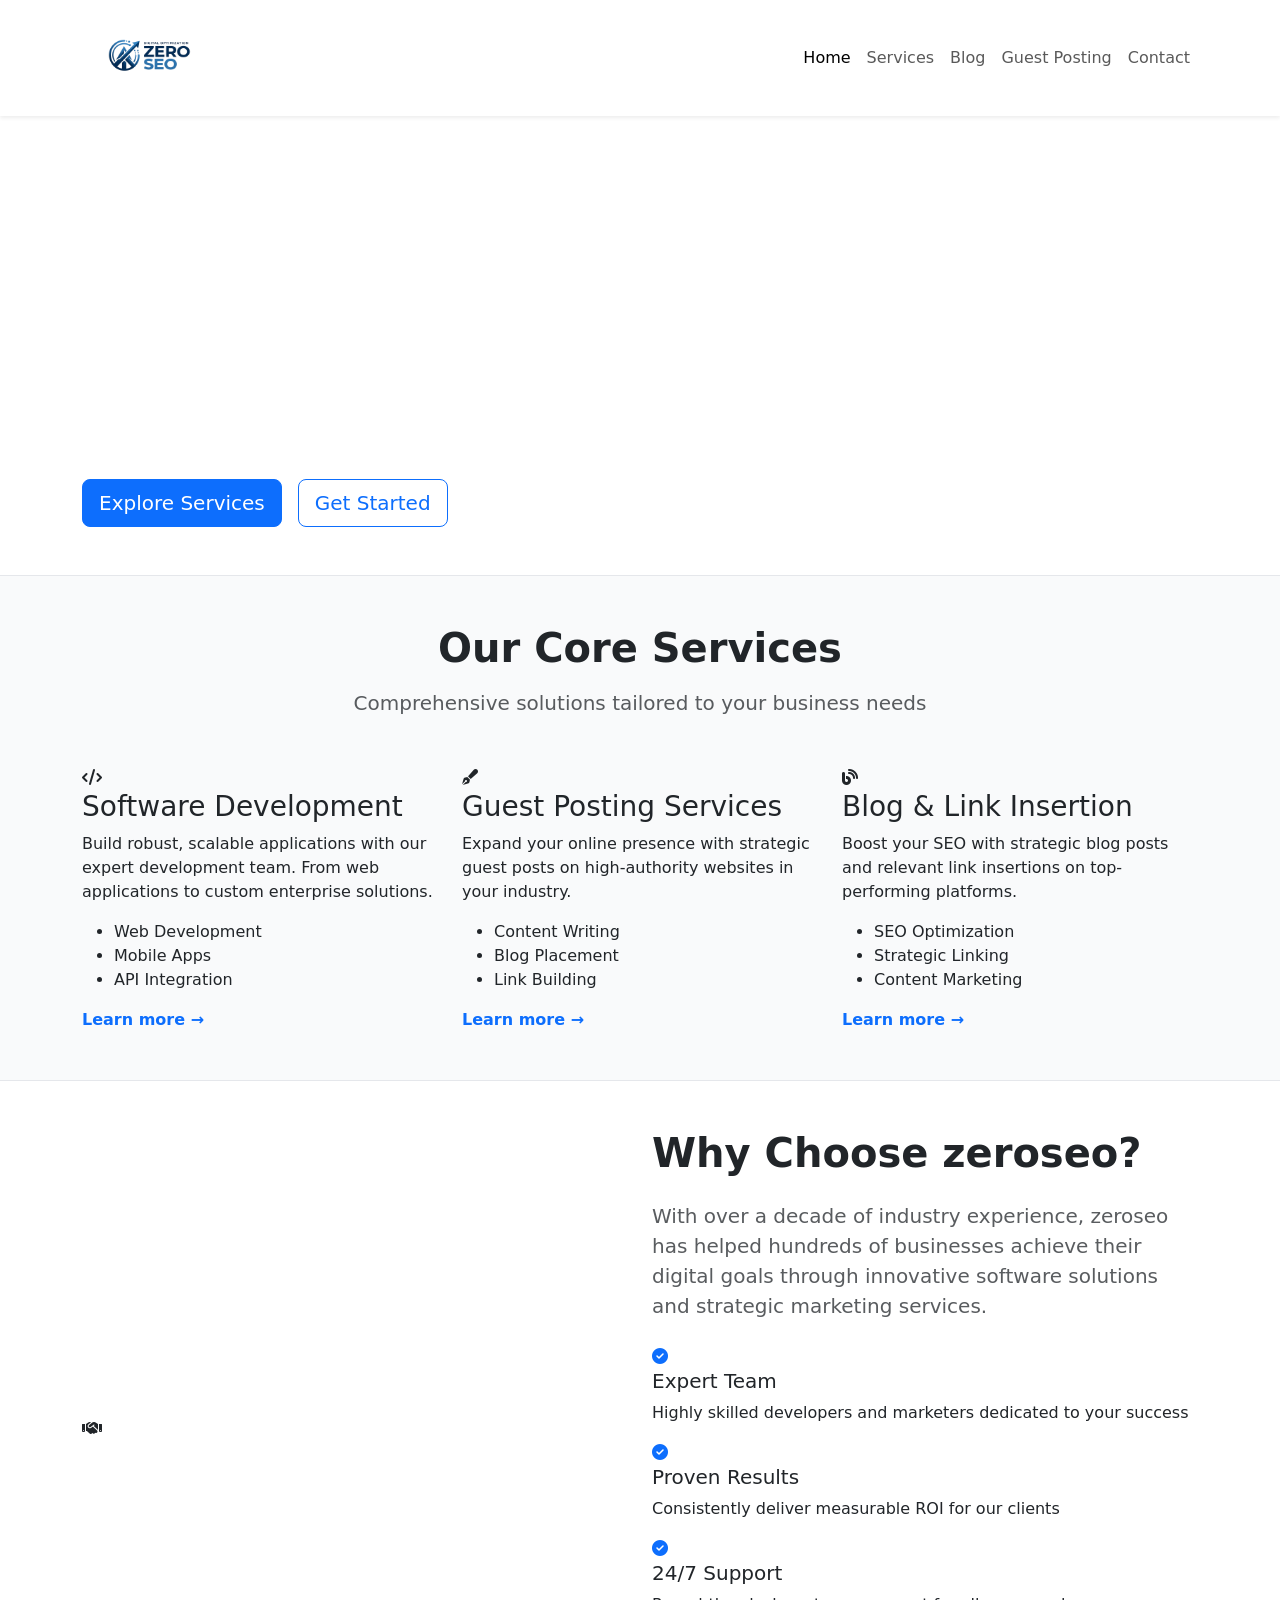
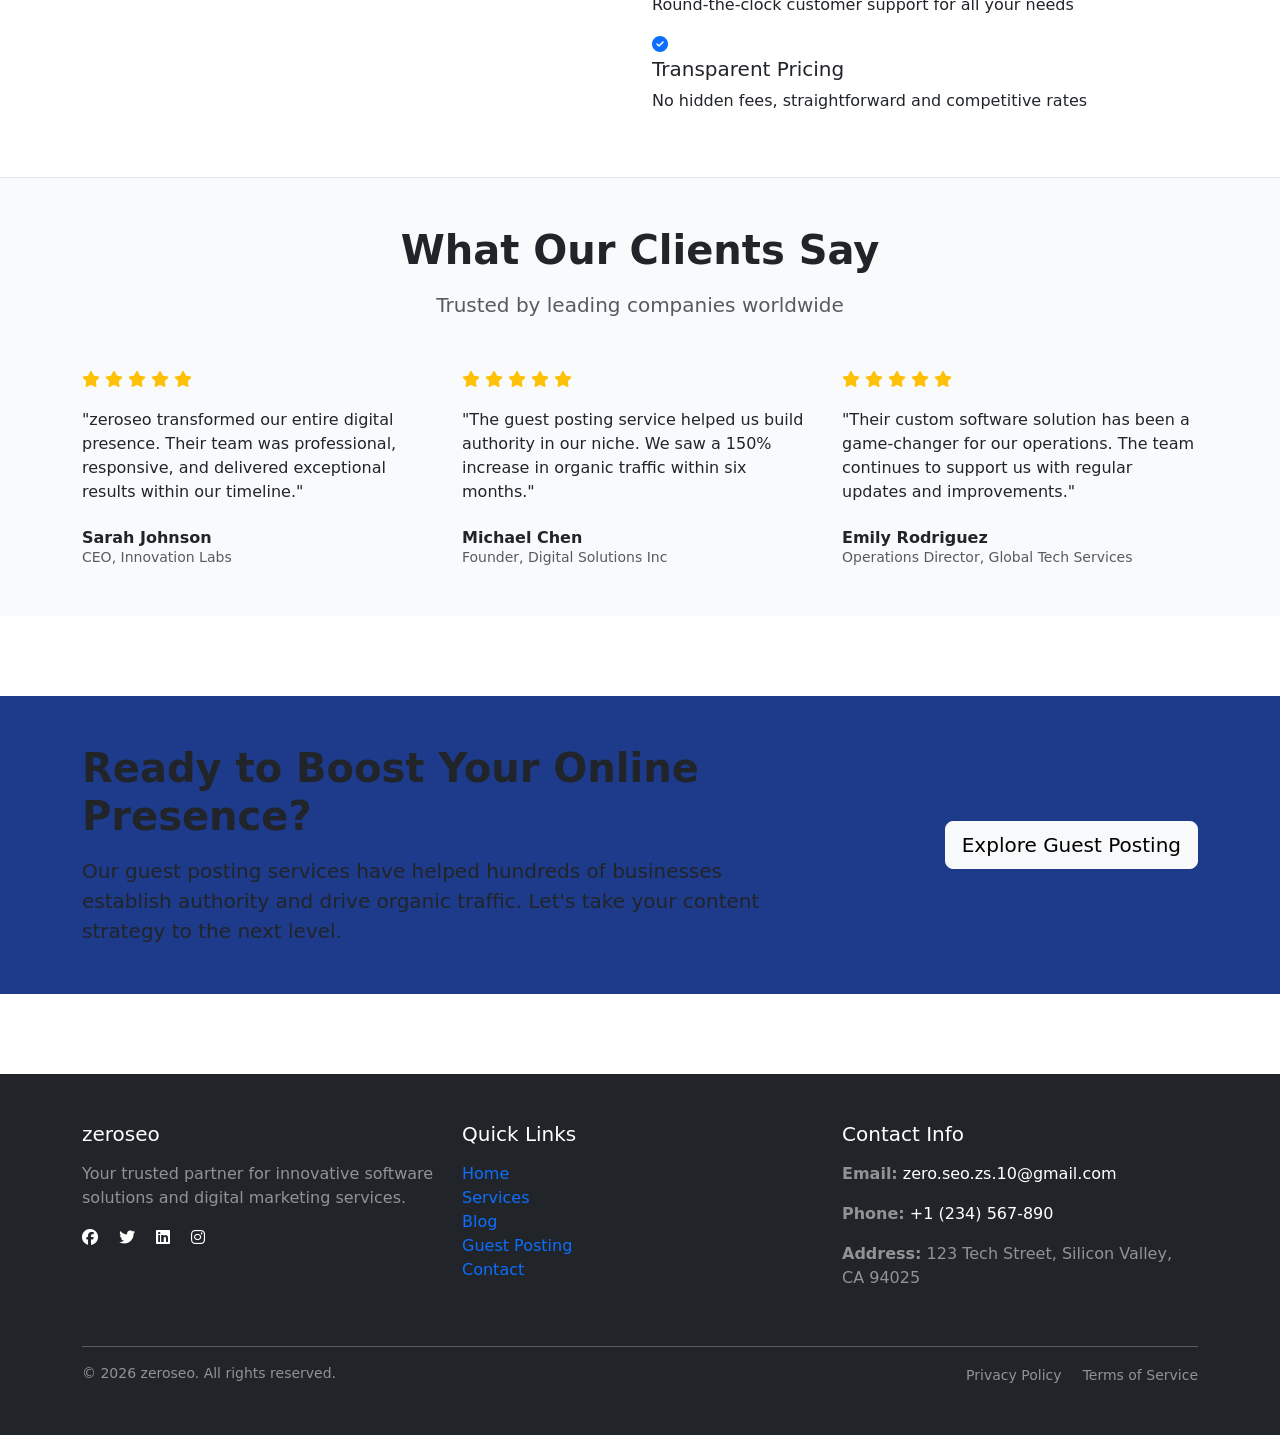
==== pages/home/index.html @ 2cd02cf5 "initial commit" ====
<!doctype html>
<html lang="en">
  <head>
    <meta charset="UTF-8" />
    <meta name="viewport" content="width=device-width, initial-scale=1.0" />
    <title>
      zeroseo - Premium Software Development & Digital Marketing Services
    </title>
    <meta
      name="description"
      content="Discover zeroseo's premium software development, guest posting, and blog marketing services. Elevate your digital presence today."
    />
    <meta
      name="keywords"
      content="software development, guest posting, blog marketing, digital services"
    />
    <meta
      property="og:title"
      content="zeroseo - Premium Software Development & Digital Marketing Services"
    />
    <meta
      property="og:description"
      content="Discover zeroseo's premium software development, guest posting, and blog marketing services."
    />
    <meta property="og:type" content="website" />
    <meta property="og:url" content="https://zeroseo.com" />
    <meta property="og:image" content="../assets/images/og-image.jpg" />
    <meta name="theme-color" content="#0d6efd" />
    <link rel="icon" type="image/x-icon" href="../assets/images/favicon.ico" />

    <!-- Bootstrap 5 CSS from CDN -->
    <link
      href="https://cdn.jsdelivr.net/npm/bootstrap@5.3.0/dist/css/bootstrap.min.css"
      rel="stylesheet"
    />
    <!-- Font Awesome for Icons -->
    <link
      rel="stylesheet"
      href="https://cdnjs.cloudflare.com/ajax/libs/font-awesome/6.4.0/css/all.min.css"
    />
    <!-- Custom CSS -->
    <link rel="stylesheet" href="../assets/css/styles.css" />
  </head>
  <body>
    <!-- Navigation Bar -->
    <nav
      class="navbar navbar-expand-lg navbar-light bg-white sticky-top shadow-sm"
    >
      <div class="container">
        <a class="navbar-brand" href="index.html">
          <img
            src="../../assets/images/logo.png"
            alt="zeroseo Logo"
            class="navbar-logo"
            style="height: 90px"
          />
        </a>
        <button
          class="navbar-toggler"
          type="button"
          data-bs-toggle="collapse"
          data-bs-target="#navbarNav"
        >
          <span class="navbar-toggler-icon"></span>
        </button>
        <div class="collapse navbar-collapse" id="navbarNav">
          <ul class="navbar-nav ms-auto">
            <li class="nav-item">
              <a class="nav-link active" href="index.html">Home</a>
            </li>
            <li class="nav-item">
              <a class="nav-link" href="../services/services.html">Services</a>
            </li>
            <li class="nav-item">
              <a class="nav-link" href="../blog/blog-list.html">Blog</a>
            </li>
            <li class="nav-item">
              <a class="nav-link" href="../guest-posting/guest-posting.html"
                >Guest Posting</a
              >
            </li>
            <li class="nav-item">
              <a class="nav-link" href="../contact/contact.html">Contact</a>
            </li>
          </ul>
        </div>
      </div>
    </nav>

    <!-- Hero Section -->
    <section class="hero-section">
      <div class="container py-5">
        <div class="row align-items-center">
          <div class="col-lg-6 mb-4 mb-lg-0">
            <h1 class="display-4 fw-bold mb-4 text-white">
              Transform Your Digital Presence
            </h1>
            <p class="lead mb-4" style="color: rgba(255, 255, 255, 0.95); font-size: 1.3rem; line-height: 1.6;">
              At zeroseo, we deliver cutting-edge software solutions and
              strategic digital marketing services to help your business thrive
              in the competitive digital landscape.
            </p>
            <div class="d-flex gap-3 flex-wrap">
              <a href="../services/services.html" class="btn btn-primary btn-lg"
                >Explore Services</a
              >
              <a
                href="../contact/contact.html"
                class="btn btn-outline-primary btn-lg"
                >Get Started</a
              >
            </div>
          </div>
        </div>
      </div>
    </section>

    <!-- Services Overview Cards -->
    <section
      class="services-overview py-5"
      style="
        background-color: #f9fafb;
        border-top: 1px solid #e5e7eb;
        border-bottom: 1px solid #e5e7eb;
      "
    >
      <div class="container">
        <div class="text-center mb-5">
          <h2 class="display-6 fw-bold mb-3">Our Core Services</h2>
          <p class="lead text-muted">
            Comprehensive solutions tailored to your business needs
          </p>
        </div>

        <div class="row g-4">
          <!-- Service Card 1: Software Development -->
          <div class="col-md-6 col-lg-4">
            <div class="service-card h-100">
              <div class="icon-box">
                <i class="fas fa-code"></i>
              </div>
              <h3>Software Development</h3>
              <p>
                Build robust, scalable applications with our expert development
                team. From web applications to custom enterprise solutions.
              </p>
              <ul class="service-list">
                <li>Web Development</li>
                <li>Mobile Apps</li>
                <li>API Integration</li>
              </ul>
              <a
                href="../services/services.html"
                class="text-primary text-decoration-none fw-semibold"
                >Learn more →</a
              >
            </div>
          </div>

          <!-- Service Card 2: Guest Posting -->
          <div class="col-md-6 col-lg-4">
            <div class="service-card h-100">
              <div class="icon-box">
                <i class="fas fa-pen-fancy"></i>
              </div>
              <h3>Guest Posting Services</h3>
              <p>
                Expand your online presence with strategic guest posts on
                high-authority websites in your industry.
              </p>
              <ul class="service-list">
                <li>Content Writing</li>
                <li>Blog Placement</li>
                <li>Link Building</li>
              </ul>
              <a
                href="../guest-posting/guest-posting.html"
                class="text-primary text-decoration-none fw-semibold"
                >Learn more →</a
              >
            </div>
          </div>

          <!-- Service Card 3: Blog & Link Insertion -->
          <div class="col-md-6 col-lg-4">
            <div class="service-card h-100">
              <div class="icon-box">
                <i class="fas fa-blog"></i>
              </div>
              <h3>Blog & Link Insertion</h3>
              <p>
                Boost your SEO with strategic blog posts and relevant link
                insertions on top-performing platforms.
              </p>
              <ul class="service-list">
                <li>SEO Optimization</li>
                <li>Strategic Linking</li>
                <li>Content Marketing</li>
              </ul>
              <a
                href="../services/services.html"
                class="text-primary text-decoration-none fw-semibold"
                >Learn more →</a
              >
            </div>
          </div>
        </div>
      </div>
    </section>

    <!-- About Section -->
    <section class="about-section py-5">
      <div class="container">
        <div class="row align-items-center g-4">
          <div class="col-lg-6">
            <div class="about-image">
              <i class="fas fa-handshake"></i>
            </div>
          </div>
          <div class="col-lg-6">
            <h2 class="display-6 fw-bold mb-4">Why Choose zeroseo?</h2>
            <p class="lead text-muted mb-4">
              With over a decade of industry experience, zeroseo has helped
              hundreds of businesses achieve their digital goals through
              innovative software solutions and strategic marketing services.
            </p>
            <div class="features-list">
              <div class="feature-item">
                <i class="fas fa-check-circle text-primary"></i>
                <div>
                  <h5>Expert Team</h5>
                  <p>
                    Highly skilled developers and marketers dedicated to your
                    success
                  </p>
                </div>
              </div>
              <div class="feature-item">
                <i class="fas fa-check-circle text-primary"></i>
                <div>
                  <h5>Proven Results</h5>
                  <p>Consistently deliver measurable ROI for our clients</p>
                </div>
              </div>
              <div class="feature-item">
                <i class="fas fa-check-circle text-primary"></i>
                <div>
                  <h5>24/7 Support</h5>
                  <p>Round-the-clock customer support for all your needs</p>
                </div>
              </div>
              <div class="feature-item">
                <i class="fas fa-check-circle text-primary"></i>
                <div>
                  <h5>Transparent Pricing</h5>
                  <p>No hidden fees, straightforward and competitive rates</p>
                </div>
              </div>
            </div>
          </div>
        </div>
      </div>
    </section>

    <!-- Testimonials Section -->
    <section
      class="testimonials-section py-5"
      style="background-color: #f9fafb; border-top: 1px solid #e5e7eb"
    >
      <div class="container">
        <div class="text-center mb-5">
          <h2 class="display-6 fw-bold mb-3">What Our Clients Say</h2>
          <p class="lead text-muted">Trusted by leading companies worldwide</p>
        </div>

        <div class="row g-4">
          <!-- Testimonial 1 -->
          <div class="col-md-6 col-lg-4">
            <div class="testimonial-card h-100">
              <div class="stars mb-3">
                <i class="fas fa-star text-warning"></i>
                <i class="fas fa-star text-warning"></i>
                <i class="fas fa-star text-warning"></i>
                <i class="fas fa-star text-warning"></i>
                <i class="fas fa-star text-warning"></i>
              </div>
              <p class="mb-4">
                "zeroseo transformed our entire digital presence. Their team was
                professional, responsive, and delivered exceptional results
                within our timeline."
              </p>
              <div class="testimonial-author">
                <h6 class="mb-0 fw-bold">Sarah Johnson</h6>
                <p class="text-muted small mb-0">CEO, Innovation Labs</p>
              </div>
            </div>
          </div>

          <!-- Testimonial 2 -->
          <div class="col-md-6 col-lg-4">
            <div class="testimonial-card h-100">
              <div class="stars mb-3">
                <i class="fas fa-star text-warning"></i>
                <i class="fas fa-star text-warning"></i>
                <i class="fas fa-star text-warning"></i>
                <i class="fas fa-star text-warning"></i>
                <i class="fas fa-star text-warning"></i>
              </div>
              <p class="mb-4">
                "The guest posting service helped us build authority in our
                niche. We saw a 150% increase in organic traffic within six
                months."
              </p>
              <div class="testimonial-author">
                <h6 class="mb-0 fw-bold">Michael Chen</h6>
                <p class="text-muted small mb-0">
                  Founder, Digital Solutions Inc
                </p>
              </div>
            </div>
          </div>

          <!-- Testimonial 3 -->
          <div class="col-md-6 col-lg-4">
            <div class="testimonial-card h-100">
              <div class="stars mb-3">
                <i class="fas fa-star text-warning"></i>
                <i class="fas fa-star text-warning"></i>
                <i class="fas fa-star text-warning"></i>
                <i class="fas fa-star text-warning"></i>
                <i class="fas fa-star text-warning"></i>
              </div>
              <p class="mb-4">
                "Their custom software solution has been a game-changer for our
                operations. The team continues to support us with regular
                updates and improvements."
              </p>
              <div class="testimonial-author">
                <h6 class="mb-0 fw-bold">Emily Rodriguez</h6>
                <p class="text-muted small mb-0">
                  Operations Director, Global Tech Services
                </p>
              </div>
            </div>
          </div>
        </div>
      </div>
    </section>

    <!-- CTA Section: Guest Posting Promotion -->
    <section
      class="cta-section py-5"
      style="background-color: #1e3a8a; margin: 5rem 0"
    >
      <div class="container">
        <div class="row align-items-center">
          <div class="col-lg-8">
            <h2 class="display-6 fw-bold mb-3">
              Ready to Boost Your Online Presence?
            </h2>
            <p class="lead mb-0">
              Our guest posting services have helped hundreds of businesses
              establish authority and drive organic traffic. Let's take your
              content strategy to the next level.
            </p>
          </div>
          <div class="col-lg-4 text-lg-end mt-4 mt-lg-0">
            <a
              href="../guest-posting/guest-posting.html"
              class="btn btn-light btn-lg"
              >Explore Guest Posting</a
            >
          </div>
        </div>
      </div>
    </section>

    <!-- Footer -->
    <footer class="bg-dark text-white py-5 mt-5">
      <div class="container">
        <div class="row">
          <div class="col-md-4 mb-4">
            <h5 class="mb-3">zeroseo</h5>
            <p class="text-white-50">
              Your trusted partner for innovative software solutions and digital
              marketing services.
            </p>
            <div class="social-links mt-3">
              <a href="#" class="text-white me-3" aria-label="Facebook"
                ><i class="fab fa-facebook"></i
              ></a>
              <a href="#" class="text-white me-3" aria-label="Twitter"
                ><i class="fab fa-twitter"></i
              ></a>
              <a href="#" class="text-white me-3" aria-label="LinkedIn"
                ><i class="fab fa-linkedin"></i
              ></a>
              <a href="#" class="text-white" aria-label="Instagram"
                ><i class="fab fa-instagram"></i
              ></a>
            </div>
          </div>
          <div class="col-md-4 mb-4">
            <h5 class="mb-3">Quick Links</h5>
            <ul class="list-unstyled">
              <li>
                <a href="index.html" class="text-decoration-none">Home</a>
              </li>
              <li>
                <a href="../services/services.html" class="text-decoration-none"
                  >Services</a
                >
              </li>
              <li>
                <a href="../blog/blog-list.html" class="text-decoration-none"
                  >Blog</a
                >
              </li>
              <li>
                <a
                  href="../guest-posting/guest-posting.html"
                  class="text-decoration-none"
                  >Guest Posting</a
                >
              </li>
              <li>
                <a href="../contact/contact.html" class="text-decoration-none"
                  >Contact</a
                >
              </li>
            </ul>
          </div>
          <div class="col-md-4 mb-4">
            <h5 class="mb-3">Contact Info</h5>
            <p class="text-white-50">
              <strong>Email:</strong>
              <a
                href="mailto:zero.seo.zs.10@gmail.com"
                class="text-white text-decoration-none"
                >zero.seo.zs.10@gmail.com</a
              >
            </p>
            <p class="text-white-50">
              <strong>Phone:</strong>
              <a href="tel:+1234567890" class="text-white text-decoration-none"
                >+1 (234) 567-890</a
              >
            </p>
            <p class="text-white-50">
              <strong>Address:</strong> 123 Tech Street, Silicon Valley, CA
              94025
            </p>
          </div>
        </div>
        <hr class="bg-secondary" />
        <div class="row">
          <div class="col-md-6">
            <p class="text-white-50 small mb-0">
              &copy; 2026 zeroseo. All rights reserved.
            </p>
          </div>
          <div class="col-md-6 text-md-end">
            <a href="#" class="text-white-50 small text-decoration-none me-3"
              >Privacy Policy</a
            >
            <a href="#" class="text-white-50 small text-decoration-none"
              >Terms of Service</a
            >
          </div>
        </div>
      </div>
    </footer>

    <!-- Bootstrap 5 JS from CDN -->
    <script src="https://cdn.jsdelivr.net/npm/bootstrap@5.3.0/dist/js/bootstrap.bundle.min.js"></script>
    <!-- Custom JS -->
    <script src="../assets/js/script.js"></script>
  </body>
</html>
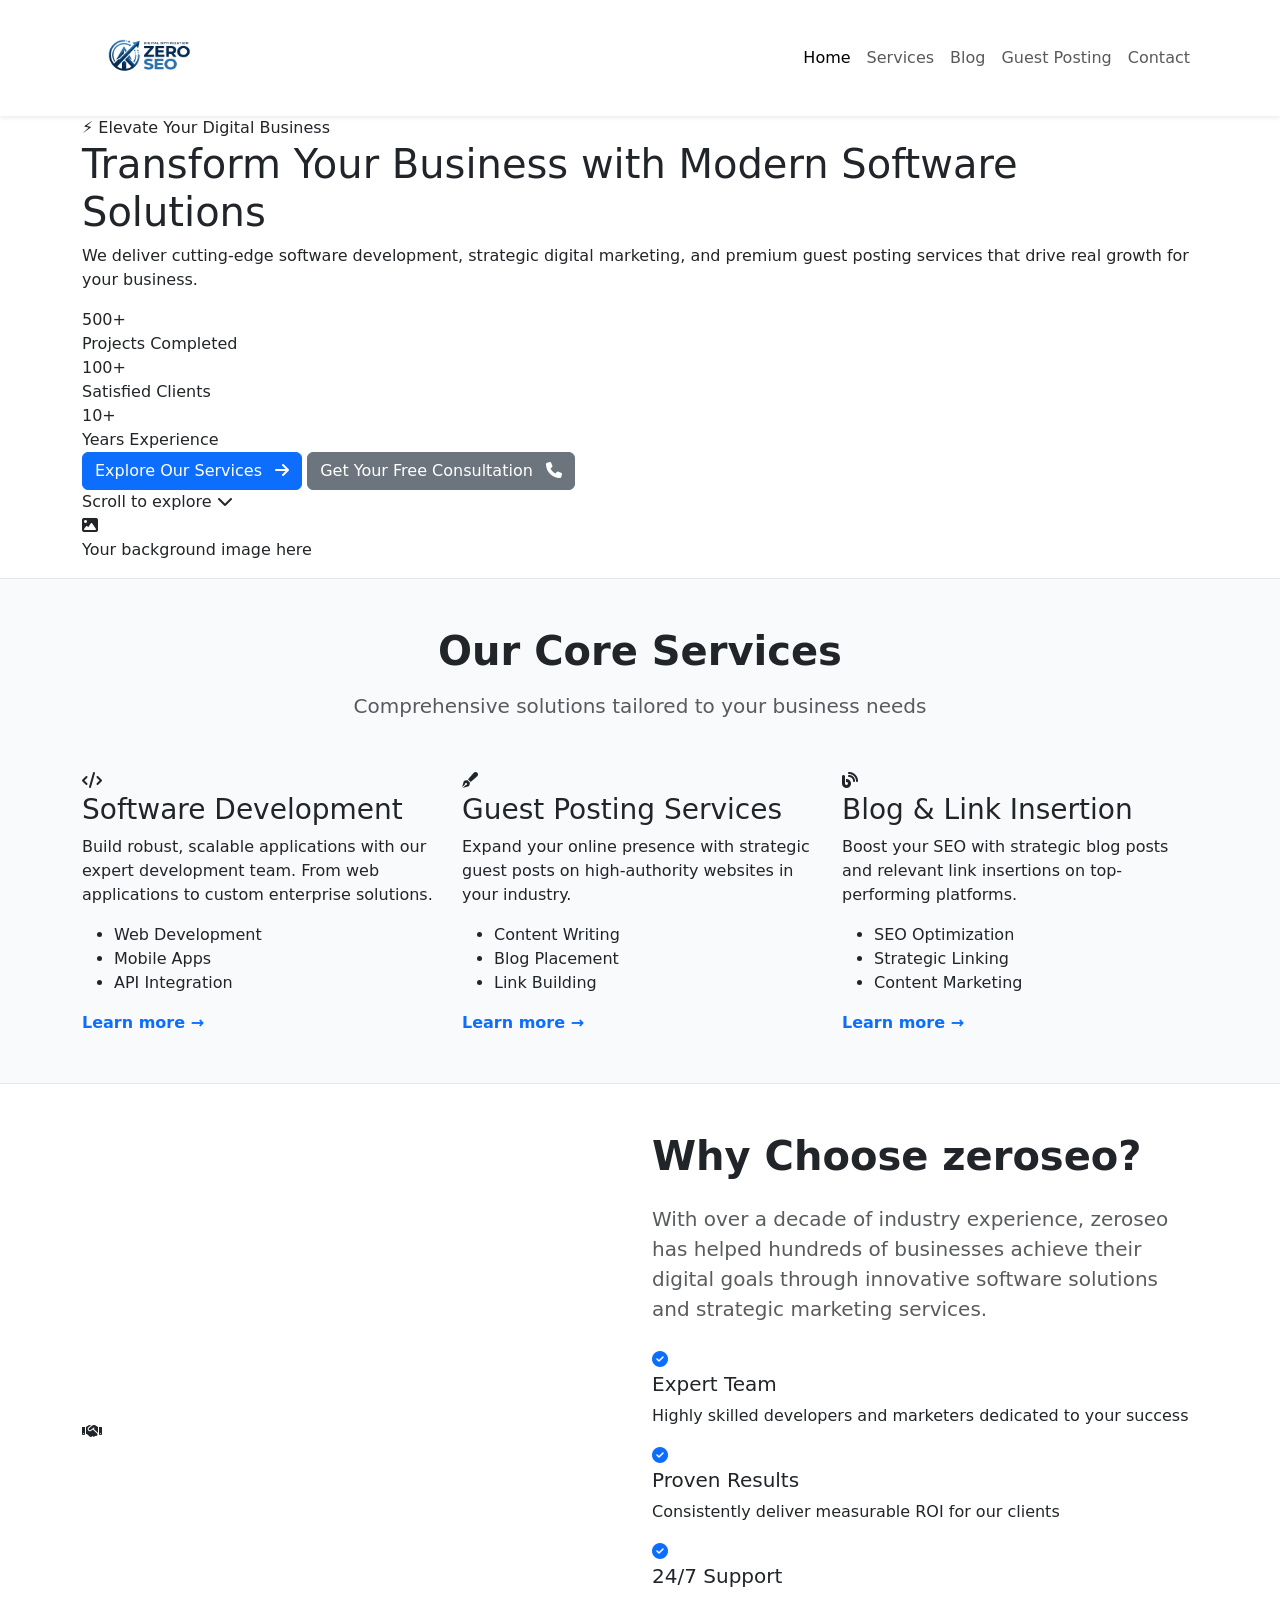
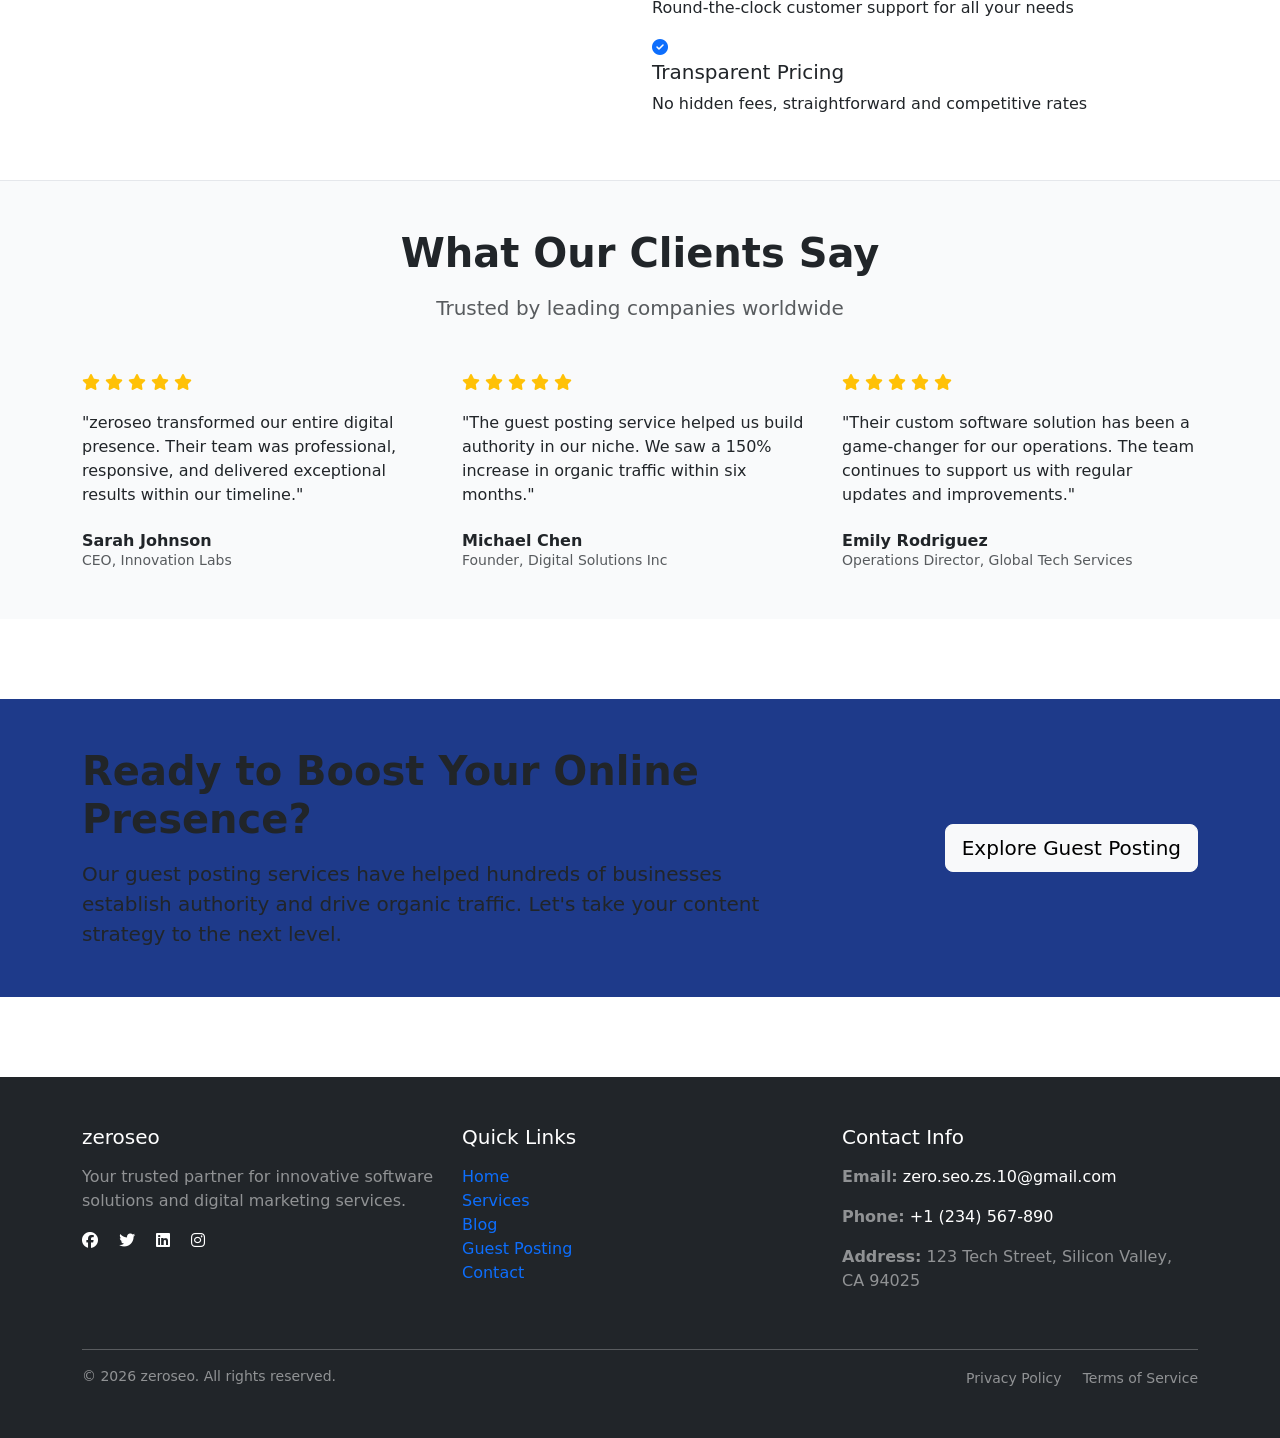
==== commit c803f938: "Redesign hero section with modern layout, animations, and responsive design" ====
--- a/pages/home/index.html
+++ b/pages/home/index.html
@@ -89,27 +89,66 @@
 
     <!-- Hero Section -->
     <section class="hero-section">
-      <div class="container py-5">
-        <div class="row align-items-center">
-          <div class="col-lg-6 mb-4 mb-lg-0">
-            <h1 class="display-4 fw-bold mb-4 text-white">
-              Transform Your Digital Presence
-            </h1>
-            <p class="lead mb-4" style="color: rgba(255, 255, 255, 0.95); font-size: 1.3rem; line-height: 1.6;">
-              At zeroseo, we deliver cutting-edge software solutions and
-              strategic digital marketing services to help your business thrive
-              in the competitive digital landscape.
-            </p>
-            <div class="d-flex gap-3 flex-wrap">
-              <a href="../services/services.html" class="btn btn-primary btn-lg"
-                >Explore Services</a
-              >
-              <a
-                href="../contact/contact.html"
-                class="btn btn-outline-primary btn-lg"
-                >Get Started</a
-              >
-            </div>
+      <div class="hero-bg-overlay"></div>
+      
+      <div class="container">
+        <div class="hero-content">
+          <!-- Badge -->
+          <div class="hero-badge">
+            <span class="badge-icon">⚡</span>
+            <span class="badge-text">Elevate Your Digital Business</span>
+          </div>
+
+          <!-- Main Heading -->
+          <h1 class="hero-title">
+            Transform Your Business with <span class="text-gradient">Modern Software Solutions</span>
+          </h1>
+
+          <!-- Subheading -->
+          <p class="hero-subtitle">
+            We deliver cutting-edge software development, strategic digital marketing, and premium guest posting services that drive real growth for your business.
+          </p>
+
+          <!-- Stats Section -->
+          <div class="hero-stats">
+            <div class="stat-item">
+              <div class="stat-number">500+</div>
+              <div class="stat-label">Projects Completed</div>
+            </div>
+            <div class="stat-item">
+              <div class="stat-number">100+</div>
+              <div class="stat-label">Satisfied Clients</div>
+            </div>
+            <div class="stat-item">
+              <div class="stat-number">10+</div>
+              <div class="stat-label">Years Experience</div>
+            </div>
+          </div>
+
+          <!-- CTA Buttons -->
+          <div class="hero-cta">
+            <a href="../services/services.html" class="btn btn-primary btn-hero">
+              <span>Explore Our Services</span>
+              <i class="fas fa-arrow-right ms-2"></i>
+            </a>
+            <a href="../contact/contact.html" class="btn btn-secondary btn-hero">
+              <span>Get Your Free Consultation</span>
+              <i class="fas fa-phone ms-2"></i>
+            </a>
+          </div>
+
+          <!-- Scroll Indicator -->
+          <div class="hero-scroll">
+            <span>Scroll to explore</span>
+            <i class="fas fa-chevron-down"></i>
+          </div>
+        </div>
+
+        <!-- Hero Image Placeholder -->
+        <div class="hero-image-container">
+          <div class="hero-image-placeholder">
+            <i class="fas fa-image"></i>
+            <p>Your background image here</p>
           </div>
         </div>
       </div>
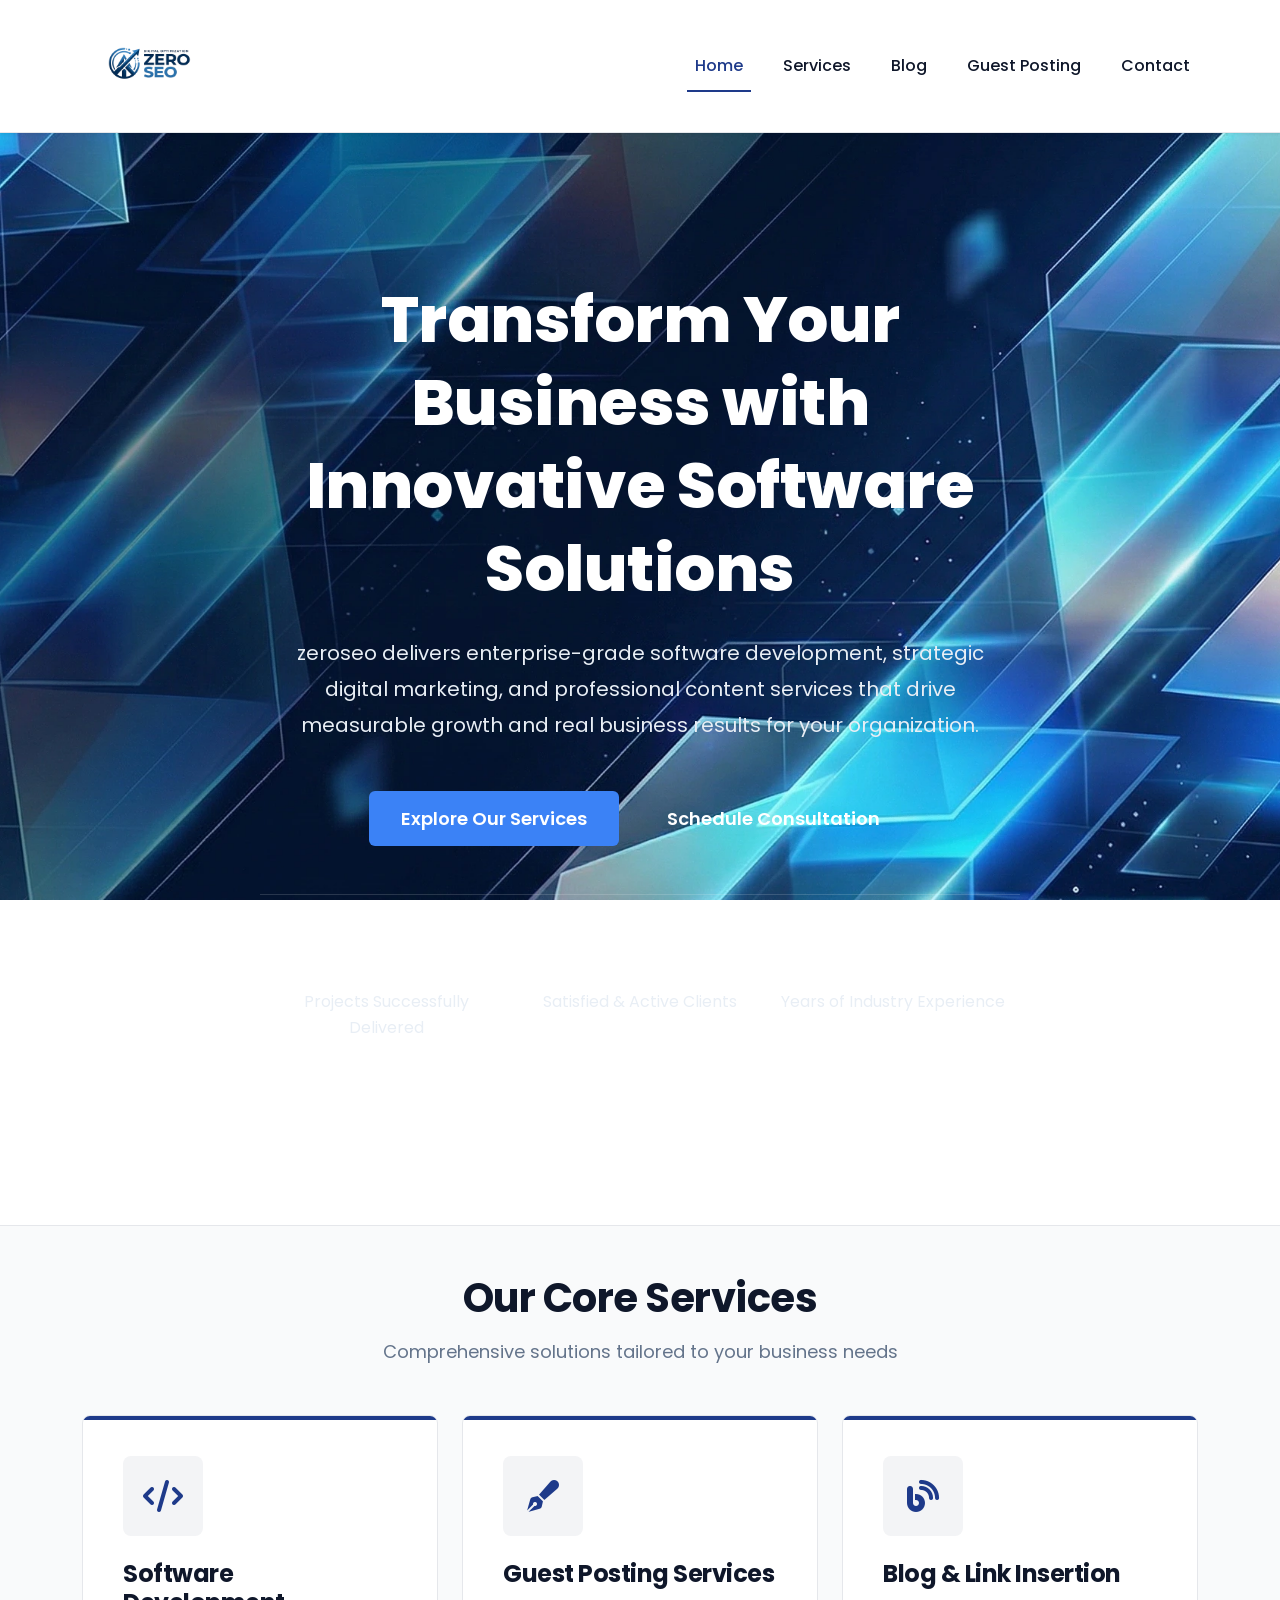
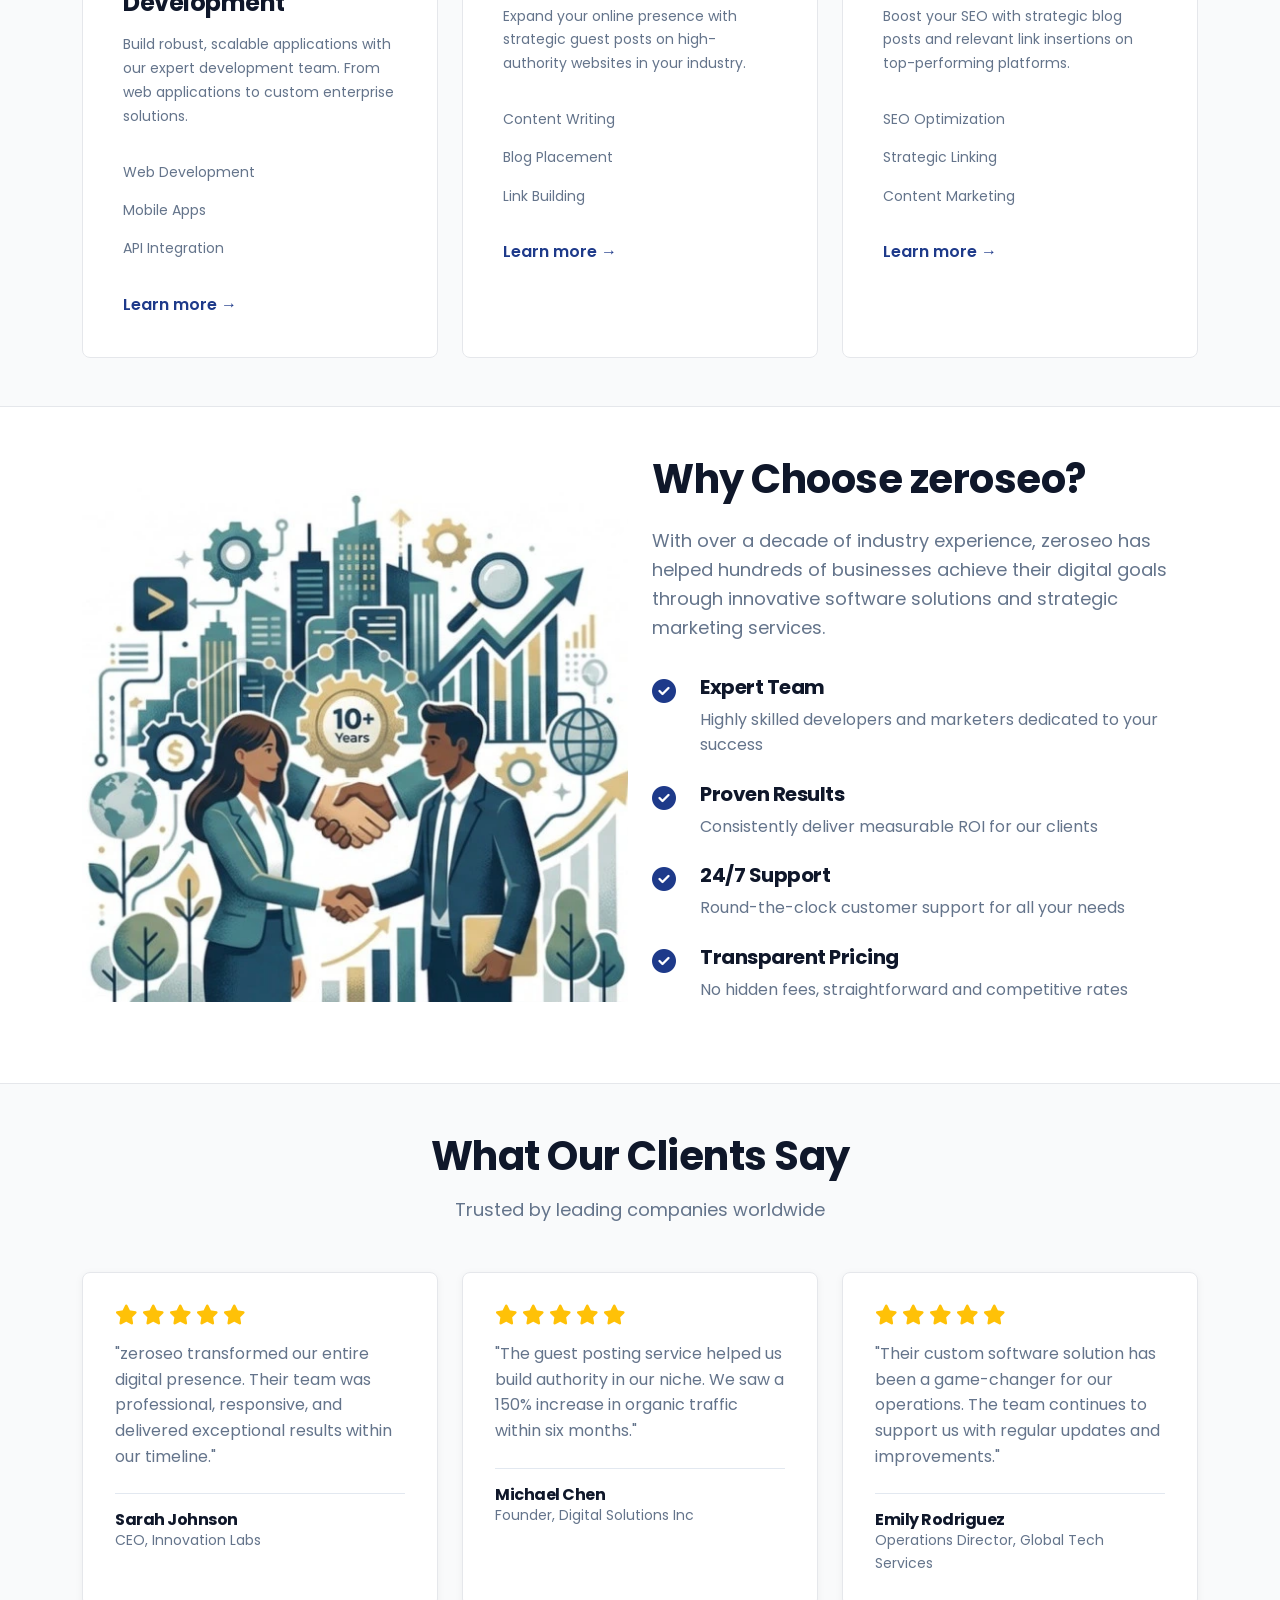
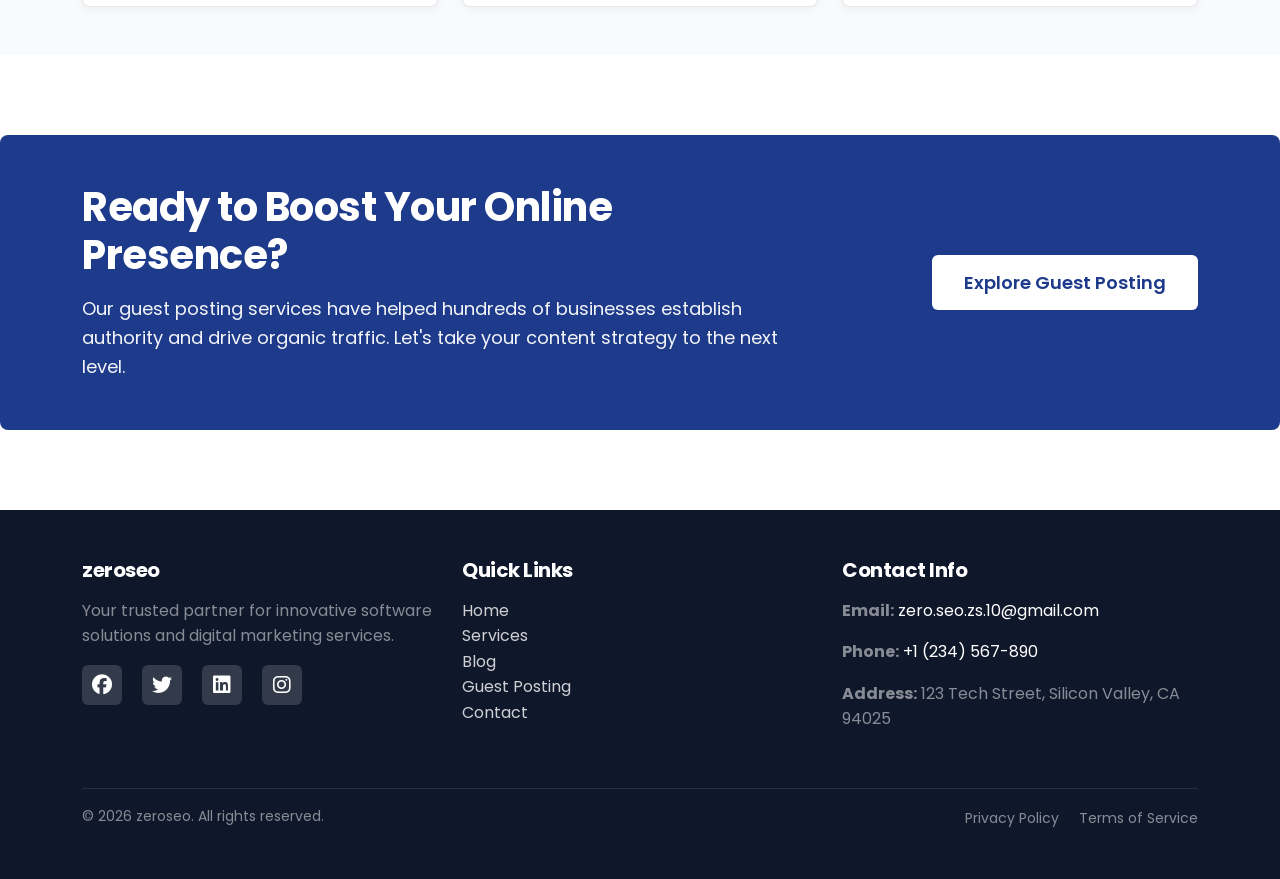
==== commit 7b5d84ac: "Apply full site updates: UI fixes, blog image structure, form/email improvements, and asset updates" ====
--- a/pages/home/index.html
+++ b/pages/home/index.html
@@ -24,9 +24,17 @@
     />
     <meta property="og:type" content="website" />
     <meta property="og:url" content="https://zeroseo.com" />
-    <meta property="og:image" content="../assets/images/og-image.jpg" />
+    <meta property="og:image" content="../../assets/images/og-image.webp" />
     <meta name="theme-color" content="#0d6efd" />
-    <link rel="icon" type="image/x-icon" href="../assets/images/favicon.ico" />
+    <link rel="icon" type="image/webp" href="../../assets/images/logo.webp" />
+
+    <!-- Google Fonts - Poppins Sans Serif -->
+    <link rel="preconnect" href="https://fonts.googleapis.com" />
+    <link rel="preconnect" href="https://fonts.gstatic.com" crossorigin />
+    <link
+      href="https://fonts.googleapis.com/css2?family=Poppins:wght@300;400;500;600;700;800;900&display=swap"
+      rel="stylesheet"
+    />
 
     <!-- Bootstrap 5 CSS from CDN -->
     <link
@@ -39,7 +47,7 @@
       href="https://cdnjs.cloudflare.com/ajax/libs/font-awesome/6.4.0/css/all.min.css"
     />
     <!-- Custom CSS -->
-    <link rel="stylesheet" href="../assets/css/styles.css" />
+    <link rel="stylesheet" href="../../assets/css/styles.css" />
   </head>
   <body>
     <!-- Navigation Bar -->
@@ -49,7 +57,7 @@
       <div class="container">
         <a class="navbar-brand" href="index.html">
           <img
-            src="../../assets/images/logo.png"
+            src="../../assets/images/logo.webp"
             alt="zeroseo Logo"
             class="navbar-logo"
             style="height: 90px"
@@ -88,67 +96,59 @@
     </nav>
 
     <!-- Hero Section -->
-    <section class="hero-section">
-      <div class="hero-bg-overlay"></div>
-      
-      <div class="container">
-        <div class="hero-content">
-          <!-- Badge -->
-          <div class="hero-badge">
-            <span class="badge-icon">⚡</span>
-            <span class="badge-text">Elevate Your Digital Business</span>
-          </div>
-
-          <!-- Main Heading -->
-          <h1 class="hero-title">
-            Transform Your Business with <span class="text-gradient">Modern Software Solutions</span>
-          </h1>
-
-          <!-- Subheading -->
-          <p class="hero-subtitle">
-            We deliver cutting-edge software development, strategic digital marketing, and premium guest posting services that drive real growth for your business.
-          </p>
-
-          <!-- Stats Section -->
-          <div class="hero-stats">
-            <div class="stat-item">
-              <div class="stat-number">500+</div>
-              <div class="stat-label">Projects Completed</div>
-            </div>
-            <div class="stat-item">
-              <div class="stat-number">100+</div>
-              <div class="stat-label">Satisfied Clients</div>
-            </div>
-            <div class="stat-item">
-              <div class="stat-number">10+</div>
-              <div class="stat-label">Years Experience</div>
-            </div>
-          </div>
-
-          <!-- CTA Buttons -->
-          <div class="hero-cta">
-            <a href="../services/services.html" class="btn btn-primary btn-hero">
-              <span>Explore Our Services</span>
-              <i class="fas fa-arrow-right ms-2"></i>
-            </a>
-            <a href="../contact/contact.html" class="btn btn-secondary btn-hero">
-              <span>Get Your Free Consultation</span>
-              <i class="fas fa-phone ms-2"></i>
-            </a>
-          </div>
-
-          <!-- Scroll Indicator -->
-          <div class="hero-scroll">
-            <span>Scroll to explore</span>
-            <i class="fas fa-chevron-down"></i>
-          </div>
-        </div>
-
-        <!-- Hero Image Placeholder -->
-        <div class="hero-image-container">
-          <div class="hero-image-placeholder">
-            <i class="fas fa-image"></i>
-            <p>Your background image here</p>
+    <section
+      class="hero-section py-5"
+      style="
+        background-image: url(&quot;../../assets/images/hero-bg.webp&quot;);
+      "
+    >
+      <div class="container">
+        <div class="row align-items-center min-vh-100">
+          <div class="col-lg-8 mx-auto text-center">
+            <h1 class="display-3 fw-bold mb-4" style="color: #ffffff">
+              Transform Your Business with Innovative Software Solutions
+            </h1>
+            <p class="lead fs-5 mb-5" style="color: #e8eef5; line-height: 1.8">
+              zeroseo delivers enterprise-grade software development, strategic
+              digital marketing, and professional content services that drive
+              measurable growth and real business results for your organization.
+            </p>
+            <div class="d-flex gap-3 justify-content-center flex-wrap">
+              <a
+                href="../services/services.html"
+                class="btn btn-primary btn-lg"
+                style="background-color: #3b82f6; border-color: #3b82f6"
+              >
+                Explore Our Services
+              </a>
+              <a
+                href="../contact/contact.html"
+                class="btn btn-outline-primary btn-lg"
+                style="
+                  color: #ffffff;
+                  border-color: #ffffff;
+                  background-color: transparent;
+                "
+              >
+                Schedule Consultation
+              </a>
+            </div>
+
+            <!-- Trust Metrics -->
+            <div class="row mt-5 pt-4 border-top">
+              <div class="col-md-4 py-4">
+                <h3 class="h2 fw-bold" style="color: #ffffff">500+</h3>
+                <p style="color: #d1d9e6">Projects Successfully Delivered</p>
+              </div>
+              <div class="col-md-4 py-4">
+                <h3 class="h2 fw-bold" style="color: #ffffff">100+</h3>
+                <p style="color: #d1d9e6">Satisfied & Active Clients</p>
+              </div>
+              <div class="col-md-4 py-4">
+                <h3 class="h2 fw-bold" style="color: #ffffff">10+</h3>
+                <p style="color: #d1d9e6">Years of Industry Experience</p>
+              </div>
+            </div>
           </div>
         </div>
       </div>
@@ -253,7 +253,11 @@
         <div class="row align-items-center g-4">
           <div class="col-lg-6">
             <div class="about-image">
-              <i class="fas fa-handshake"></i>
+              <img
+                src="../../assets/images/why-choose-zeroseo.webp"
+                alt="Why Choose zeroseo - Professional Team"
+                class="img-fluid"
+              />
             </div>
           </div>
           <div class="col-lg-6">
@@ -513,6 +517,6 @@
     <!-- Bootstrap 5 JS from CDN -->
     <script src="https://cdn.jsdelivr.net/npm/bootstrap@5.3.0/dist/js/bootstrap.bundle.min.js"></script>
     <!-- Custom JS -->
-    <script src="../assets/js/script.js"></script>
+    <script src="../../assets/js/script.js"></script>
   </body>
 </html>
--- a/assets/css/styles.css
+++ b/assets/css/styles.css
@@ -0,0 +1,1534 @@
+/* ================================================
+   zeroseo WEBSITE - CUSTOM STYLES
+   Professional Software Services Website
+   ================================================ */
+
+/* ================================================
+   COLOR PALETTE & VARIABLES
+   ================================================ */
+:root {
+    /* Primary Colors - Professional Palette */
+    --primary-color: #1e3a8a;
+    --primary-dark: #1e40af;
+    --primary-light: #3b82f6;
+    
+    /* Secondary Colors */
+    --secondary-color: #64748b;
+    --success-color: #10b981;
+    --warning-color: #f59e0b;
+    --danger-color: #ef4444;
+    
+    /* Neutral Colors - Professional Grays */
+    --dark-color: #0f172a;
+    --light-color: #f8fafc;
+    --white-color: #ffffff;
+    --gray-color: #e2e8f0;
+    --gray-900: #111827;
+    --gray-800: #1f2937;
+    --gray-700: #374151;
+    --gray-600: #4b5563;
+    --gray-500: #6b7280;
+    --gray-400: #9ca3af;
+    --gray-300: #d1d5db;
+    --gray-200: #e5e7eb;
+    --gray-100: #f3f4f6;
+    --gray-50: #f9fafb;
+    
+    /* Typography */
+    --font-family: 'Poppins', -apple-system, BlinkMacSystemFont, 'Segoe UI', 'Roboto', 'Helvetica Neue', 'Arial', sans-serif;
+    --font-size-base: 1rem;
+    --font-size-lg: 1.125rem;
+    --font-size-sm: 0.875rem;
+    
+    /* Shadows - Professional */
+    --shadow-sm: 0 1px 3px rgba(0, 0, 0, 0.08);
+    --shadow-md: 0 4px 12px rgba(0, 0, 0, 0.1);
+    --shadow-lg: 0 10px 30px rgba(0, 0, 0, 0.12);
+    
+    /* Transitions */
+    --transition: all 0.3s ease;
+}
+
+/* ================================================
+   GLOBAL STYLES
+   ================================================ */
+* {
+    margin: 0;
+    padding: 0;
+    box-sizing: border-box;
+}
+
+html {
+    scroll-behavior: smooth;
+}
+
+body {
+    font-family: 'Poppins', -apple-system, BlinkMacSystemFont, 'Segoe UI', 'Roboto', 'Helvetica Neue', 'Arial', sans-serif !important;
+    font-size: var(--font-size-base);
+    line-height: 1.6;
+    color: var(--dark-color);
+    background-color: var(--white-color);
+}
+
+/* Keep Font Awesome icons using their own font family. */
+.fa,
+.fas,
+.fa-solid {
+    font-family: "Font Awesome 6 Free" !important;
+    font-weight: 900 !important;
+}
+
+.fab,
+.fa-brands {
+    font-family: "Font Awesome 6 Brands" !important;
+    font-weight: 400 !important;
+}
+
+/* ================================================
+   TYPOGRAPHY
+   ================================================ */
+h1, h2, h3, h4, h5, h6 {
+    font-weight: 700;
+    line-height: 1.2;
+    margin-bottom: 1rem;
+    color: var(--dark-color);
+    letter-spacing: -0.5px;
+}
+
+h1 { font-size: 3rem; }
+h2 { font-size: 2.5rem; }
+h3 { font-size: 2rem; }
+h4 { font-size: 1.5rem; }
+h5 { font-size: 1.25rem; }
+h6 { font-size: 1rem; }
+
+p {
+    margin-bottom: 1rem;
+    color: var(--secondary-color);
+}
+
+a {
+    color: var(--primary-color);
+    text-decoration: none;
+    transition: var(--transition);
+}
+
+a:hover {
+    color: var(--primary-dark);
+}
+
+.lead {
+    font-size: var(--font-size-lg);
+    font-weight: 400;
+}
+
+/* ================================================
+   BUTTONS
+   ================================================ */
+.btn {
+    padding: 0.75rem 1.5rem;
+    font-weight: 600;
+    border-radius: 6px;
+    transition: var(--transition);
+    box-shadow: none;
+    border: none;
+}
+
+.btn-primary {
+    background-color: var(--primary-color);
+    border-color: var(--primary-color);
+    color: var(--white-color);
+}
+
+.btn-primary:hover,
+.btn-primary:active {
+    background-color: var(--primary-dark);
+    border-color: var(--primary-dark);
+    box-shadow: 0 10px 25px rgba(30, 58, 138, 0.3);
+    transform: translateY(-2px);
+}
+
+.btn-outline-primary {
+    color: var(--primary-color);
+    border-color: var(--primary-color);
+}
+
+.btn-outline-primary:hover {
+    background-color: var(--primary-color);
+    border-color: var(--primary-color);
+    color: var(--white-color);
+}
+
+.btn-light {
+    background-color: var(--white-color);
+    border-color: var(--white-color);
+    color: var(--primary-color);
+    font-weight: 600;
+}
+
+.btn-light:hover {
+    background-color: var(--light-color);
+    border-color: var(--light-color);
+}
+
+.btn-lg {
+    padding: 0.875rem 2rem;
+    font-size: var(--font-size-lg);
+}
+
+/* ================================================
+   NAVIGATION BAR
+   ================================================ */
+.navbar {
+    transition: var(--transition);
+    padding: 1rem 0;
+    border-bottom: 1px solid var(--gray-200);
+}
+
+.navbar-brand {
+    font-size: 1.5rem;
+    font-weight: 700;
+    color: var(--primary-color) !important;
+    letter-spacing: 0.5px;
+    display: flex;
+    align-items: center;
+}
+
+.navbar-logo {
+    width: auto;
+    display: block;
+}
+
+.navbar-logo-icon {
+    font-size: 1.75rem;
+    display: inline-block;
+}
+
+.navbar-nav .nav-link {
+    color: var(--dark-color) !important;
+    font-weight: 500;
+    margin-left: 1.5rem;
+    position: relative;
+    transition: var(--transition);
+}
+
+.navbar-nav .nav-link::after {
+    content: '';
+    position: absolute;
+    bottom: -5px;
+    left: 0;
+    width: 0;
+    height: 2px;
+    background-color: var(--primary-color);
+    transition: var(--transition);
+}
+
+.navbar-nav .nav-link:hover::after,
+.navbar-nav .nav-link.active::after {
+    width: 100%;
+}
+
+.navbar-nav .nav-link.active {
+    color: var(--primary-color) !important;
+}
+
+.navbar-toggler {
+    border-color: var(--primary-color);
+}
+
+.navbar-toggler:focus {
+    box-shadow: 0 0 0 0.25rem rgba(13, 110, 253, 0.25);
+}
+
+/* ================================================
+   HERO SECTION
+   ================================================ */
+.hero-section {
+    background-size: cover;
+    background-position: center;
+    background-repeat: no-repeat;
+    background-attachment: fixed;
+    position: relative;
+    overflow: hidden;
+    min-height: 100vh;
+    padding: 6rem 0 !important;
+}
+
+.hero-section::before {
+    content: '';
+    position: absolute;
+    top: 0;
+    left: 0;
+    width: 100%;
+    height: 100%;
+    background: rgba(13, 45, 95, 0.6);
+    z-index: 100;
+    animation: shutterWipeOpen 1.5s ease-in-out forwards;
+}
+
+.hero-section::after {
+    display: none;
+}
+
+.hero-section .container {
+    position: relative;
+    z-index: 1;
+}
+
+.hero-section h1 {
+    color: #ffffff !important;
+    line-height: 1.3;
+    font-weight: 800 !important;
+}
+
+.hero-section .lead {
+    color: #e8eef5 !important;
+    font-weight: 400;
+}
+
+.hero-section p {
+    color: #e8eef5 !important;
+}
+
+.hero-section .btn-primary {
+    background-color: #3b82f6 !important;
+    border-color: #3b82f6 !important;
+    color: #ffffff !important;
+    font-weight: 600;
+}
+
+.hero-section .btn-primary:hover {
+    background-color: #2563eb !important;
+    border-color: #2563eb !important;
+    box-shadow: 0 10px 30px rgba(59, 130, 246, 0.4);
+    transform: translateY(-2px);
+    color: #ffffff !important;
+}
+
+.hero-section .btn-outline-primary {
+    color: #ffffff !important;
+    border-color: #ffffff !important;
+    background-color: transparent !important;
+    font-weight: 600;
+}
+
+.hero-section .btn-outline-primary:hover {
+    background-color: rgba(255, 255, 255, 0.15) !important;
+    color: #ffffff !important;
+    border-color: #ffffff !important;
+}
+
+.hero-section .border-top {
+    border-color: rgba(255, 255, 255, 0.15) !important;
+}
+
+.hero-section h3 {
+    color: #ffffff !important;
+    font-weight: 700 !important;
+}
+
+.hero-section .text-primary {
+    color: #ffffff !important;
+}
+
+.hero-section .text-muted {
+    color: #d1d9e6 !important;
+}
+
+/* Content Animation */
+.hero-section .col-lg-8 {
+    animation: fadeInUp 1s ease-out 0.5s forwards;
+    opacity: 0;
+}
+
+/* Keyframe Animations */
+@keyframes shutterWipeOpen {
+    0% {
+        left: 0;
+        width: 100%;
+        opacity: 1;
+    }
+    100% {
+        left: 100%;
+        width: 0;
+        opacity: 0;
+    }
+}
+
+@keyframes fadeInUp {
+    from {
+        opacity: 0;
+        transform: translateY(30px);
+    }
+    to {
+        opacity: 1;
+        transform: translateY(0);
+    }
+}
+
+/* Keyframe Animations */
+@keyframes shutterOpen {
+    0% {
+        transform: scaleX(1);
+        transform-origin: left center;
+    }
+    100% {
+        transform: scaleX(0);
+        transform-origin: left center;
+    }
+}
+
+@keyframes contentFadeIn {
+    from {
+        opacity: 0;
+    }
+    to {
+        opacity: 1;
+    }
+}
+
+.min-vh-75 {
+    min-height: 75vh;
+}
+
+/* ================================================
+   SERVICE CARDS
+   ================================================ */
+.service-card {
+    background: var(--white-color);
+    border: 1px solid var(--gray-200);
+    border-radius: 8px;
+    padding: 2.5rem;
+    transition: var(--transition);
+    position: relative;
+    overflow: hidden;
+}
+
+.service-card::before {
+    content: '';
+    position: absolute;
+    top: 0;
+    left: 0;
+    width: 100%;
+    height: 4px;
+    background-color: var(--primary-color);
+}
+
+.service-card:hover {
+    transform: translateY(-10px);
+    box-shadow: var(--shadow-lg);
+    border-color: var(--primary-color);
+}
+
+.service-card h3 {
+    color: var(--dark-color);
+    margin-top: 1.5rem;
+    margin-bottom: 1rem;
+    font-size: 1.5rem;
+}
+
+.service-card p {
+    color: var(--secondary-color);
+    font-size: var(--font-size-sm);
+    line-height: 1.7;
+}
+
+.service-list,
+.service-features {
+    list-style: none;
+    padding-left: 0;
+    margin-left: 0;
+    margin: 1.5rem 0;
+}
+
+.service-list li::marker,
+.service-features li::marker {
+    content: "";
+}
+
+.service-list li,
+.service-features li {
+    padding: 0.5rem 0;
+    color: var(--secondary-color);
+    font-size: var(--font-size-sm);
+}
+
+.service-features li {
+    display: flex;
+    align-items: center;
+}
+
+.service-features i {
+    color: var(--success-color);
+    margin-right: 0.75rem;
+}
+
+/* ================================================
+   ICON BOX
+   ================================================ */
+.icon-box {
+    width: 80px;
+    height: 80px;
+    background-color: var(--gray-100);
+    border-radius: 8px;
+    display: flex;
+    align-items: center;
+    justify-content: center;
+    font-size: 2rem;
+    color: var(--primary-color);
+    margin-bottom: 1rem;
+    transition: var(--transition);
+}
+
+.service-card:hover .icon-box {
+    background-color: var(--primary-color);
+    color: white;
+    transform: scale(1.1);
+}
+
+/* ================================================
+   FEATURE ITEMS
+   ================================================ */
+.features-list {
+    list-style: none;
+    margin: 2rem 0;
+}
+
+.feature-item {
+    display: flex;
+    gap: 1.5rem;
+    margin-bottom: 1.5rem;
+    align-items: flex-start;
+}
+
+.feature-item i {
+    font-size: 1.5rem;
+    color: var(--primary-color);
+    margin-top: 0.25rem;
+    flex-shrink: 0;
+}
+
+.feature-item h5 {
+    color: var(--dark-color);
+    margin-bottom: 0.5rem;
+}
+
+.feature-item p {
+    color: var(--secondary-color);
+    margin-bottom: 0;
+}
+
+/* ================================================
+   TESTIMONIAL CARDS
+   ================================================ */
+.testimonial-card {
+    background: var(--white-color);
+    border: 1px solid var(--gray-200);
+    border-radius: 8px;
+    padding: 2rem;
+    transition: var(--transition);
+    box-shadow: 0 2px 8px rgba(0, 0, 0, 0.05);
+}
+
+.testimonial-card:hover {
+    box-shadow: 0 10px 25px rgba(0, 0, 0, 0.08);
+    transform: translateY(-4px);
+}
+
+.testimonial-card .stars {
+    display: flex;
+    gap: 0.25rem;
+}
+
+.testimonial-card i.fa-star {
+    font-size: 1.25rem;
+}
+
+.testimonial-author {
+    border-top: 1px solid var(--gray-color);
+    padding-top: 1rem;
+}
+
+/* ================================================
+   BENEFIT CARDS
+   ================================================ */
+.benefit-card {
+    background: var(--white-color);
+    border: 1px solid var(--gray-200);
+    border-radius: 8px;
+    padding: 2rem;
+    text-align: center;
+    transition: var(--transition);
+    height: 100%;
+}
+
+.benefit-card:hover {
+    box-shadow: 0 10px 30px rgba(0, 0, 0, 0.08);
+    transform: translateY(-5px);
+}
+
+.benefit-card h4 {
+    color: var(--dark-color);
+    margin-bottom: 1rem;
+    font-size: 1.25rem;
+}
+
+.benefit-card p {
+    color: var(--secondary-color);
+    font-size: var(--font-size-sm);
+    margin-bottom: 0;
+}
+
+/* ================================================
+   PRICING CARDS
+   ================================================ */
+.pricing-card {
+    background: var(--white-color);
+    border: 1px solid var(--gray-200);
+    border-radius: 8px;
+    padding: 2.5rem 2rem;
+    text-align: center;
+    transition: var(--transition);
+    position: relative;
+}
+
+.pricing-card.featured {
+    border: 2px solid var(--primary-color);
+    box-shadow: 0 20px 40px rgba(30, 58, 138, 0.1);
+    transform: scale(1.02);
+}
+
+.pricing-card:hover {
+    box-shadow: var(--shadow-lg);
+    border-color: var(--primary-color);
+}
+
+.badge-recommended {
+    position: absolute;
+    top: -15px;
+    left: 50%;
+    transform: translateX(-50%);
+    background: var(--primary-color);
+    color: var(--white-color);
+    padding: 0.5rem 1.5rem;
+    border-radius: 50px;
+    font-size: var(--font-size-sm);
+    font-weight: 600;
+    white-space: nowrap;
+}
+
+.pricing-card h3 {
+    color: var(--dark-color);
+    margin-bottom: 0.5rem;
+}
+
+.price {
+    margin: 1.5rem 0;
+    display: flex;
+    justify-content: center;
+    align-items: baseline;
+    gap: 0.5rem;
+}
+
+.price .amount {
+    font-size: 2.75rem;
+    font-weight: 700;
+    color: var(--primary-color);
+}
+
+.price .period {
+    color: var(--secondary-color);
+    font-size: var(--font-size-sm);
+}
+
+.features-list {
+    text-align: left;
+    margin: 2rem 0;
+}
+
+.features-list li {
+    padding: 0.75rem 0;
+    border-bottom: 1px solid var(--gray-color);
+    color: var(--secondary-color);
+    font-size: var(--font-size-sm);
+}
+
+.features-list li:last-child {
+    border-bottom: none;
+}
+
+.features-list i.fa-check {
+    color: var(--success-color);
+    margin-right: 0.75rem;
+}
+
+.features-list i.fa-times {
+    color: #d3d3d3;
+    margin-right: 0.75rem;
+}
+
+/* ================================================
+   PROCESS STEPS
+   ================================================ */
+.process-step {
+    text-align: center;
+    padding: 2rem 1.5rem;
+    background: var(--white-color);
+    border-radius: 8px;
+    border: 1px solid var(--gray-200);
+    transition: var(--transition);
+}
+
+.process-step:hover {
+    box-shadow: 0 10px 30px rgba(0, 0, 0, 0.08);
+    transform: translateY(-5px);
+}
+
+.step-number {
+    width: 60px;
+    height: 60px;
+    background-color: var(--primary-color);
+    color: var(--white-color);
+    border-radius: 8px;
+    display: flex;
+    align-items: center;
+    justify-content: center;
+    font-size: 1.75rem;
+    font-weight: 700;
+    margin: 0 auto 1.5rem;
+}
+
+.process-step h4 {
+    color: var(--dark-color);
+    margin-bottom: 1rem;
+}
+
+.process-step p {
+    color: var(--secondary-color);
+    font-size: var(--font-size-sm);
+    margin-bottom: 0;
+}
+
+/* ================================================
+   CTA SECTION
+   ================================================ */
+.cta-section {
+    background-color: var(--primary-color);
+    border-radius: 8px;
+    color: var(--white-color);
+}
+
+.cta-section h2 {
+    color: var(--white-color);
+}
+
+.cta-section p {
+    color: rgba(255, 255, 255, 0.95);
+}
+
+/* ================================================
+   BLOG SECTION
+   ================================================ */
+.blog-card {
+    background: var(--white-color);
+    border: 1px solid var(--gray-200);
+    border-radius: 8px;
+    overflow: hidden;
+    transition: var(--transition);
+    box-shadow: 0 2px 8px rgba(0, 0, 0, 0.05);
+    display: flex;
+    flex-direction: column;
+    height: 100%;
+}
+
+.blog-card:hover {
+    box-shadow: 0 12px 24px rgba(0, 0, 0, 0.12);
+    transform: translateY(-8px);
+}
+
+.blog-card-link {
+    cursor: pointer;
+}
+
+.blog-card-link:focus-visible {
+    outline: 3px solid rgba(30, 58, 138, 0.45);
+    outline-offset: 3px;
+}
+
+.blog-card .blog-featured-image {
+    width: 100%;
+    height: 180px;
+    background-color: var(--gray-200);
+    overflow: hidden;
+    display: flex;
+    align-items: center;
+    justify-content: center;
+}
+
+.blog-card .blog-featured-image img {
+    width: 100%;
+    height: 100%;
+    object-fit: cover;
+    transition: var(--transition);
+}
+
+.blog-card:hover .blog-featured-image img {
+    transform: scale(1.05);
+}
+
+.blog-card-content {
+    padding: 1.5rem;
+    flex-grow: 1;
+    display: flex;
+    flex-direction: column;
+}
+
+.blog-meta {
+    display: flex;
+    gap: 1rem;
+    margin-bottom: 1rem;
+    color: var(--secondary-color);
+    font-size: var(--font-size-sm);
+    flex-wrap: wrap;
+}
+
+.blog-meta span {
+    display: flex;
+    align-items: center;
+    gap: 0.5rem;
+}
+
+.blog-card h3 {
+    color: var(--dark-color);
+    margin-bottom: 0.75rem;
+    font-size: 1.25rem;
+    line-height: 1.4;
+}
+
+.blog-excerpt {
+    color: var(--secondary-color);
+    font-size: var(--font-size-sm);
+    margin-bottom: 1rem;
+    flex-grow: 1;
+    line-height: 1.6;
+}
+
+.blog-card a {
+    color: var(--primary-color);
+    font-weight: 600;
+    margin-top: auto;
+    transition: var(--transition);
+}
+
+.blog-card a:hover {
+    color: var(--primary-dark);
+}
+
+/* ================================================
+   BLOG POST SECTION
+   ================================================ */
+.blog-post-section {
+    min-height: 800px;
+}
+
+.blog-post-section .blog-featured-image {
+    background-color: #f0f0f0;
+    min-height: 400px;
+}
+
+.blog-post-section .blog-featured-image img {
+    max-width: 100%;
+    height: auto;
+}
+
+.post-meta {
+    display: flex;
+    gap: 2rem;
+    color: var(--secondary-color);
+    font-size: var(--font-size-sm);
+    flex-wrap: wrap;
+}
+
+.post-meta span {
+    display: inline-flex;
+    align-items: center;
+    gap: 0.5rem;
+}
+
+.post-content {
+    line-height: 1.8;
+    color: var(--secondary-color);
+    font-size: var(--font-size-lg);
+}
+
+.post-content h2 {
+    margin-top: 2rem;
+    margin-bottom: 1rem;
+}
+
+.post-content h3 {
+    margin-top: 1.75rem;
+    margin-bottom: 1rem;
+}
+
+.post-content p {
+    margin-bottom: 1.25rem;
+}
+
+.post-content ul,
+.post-content ol {
+    margin-left: 2rem;
+    margin-bottom: 1.25rem;
+}
+
+.post-content li {
+    margin-bottom: 0.5rem;
+}
+
+.post-navigation {
+    font-weight: 600;
+    transition: var(--transition);
+}
+
+.post-navigation a {
+    color: var(--dark-color);
+    transition: var(--transition);
+}
+
+.post-navigation a:hover {
+    color: var(--primary-color);
+}
+
+/* ================================================
+   SIDEBAR
+   ================================================ */
+.sidebar-widget {
+    background: var(--white-color);
+    border: 1px solid var(--gray-200);
+    border-radius: 8px;
+    padding: 1.5rem;
+}
+
+.sidebar-widget h4 {
+    color: var(--dark-color);
+    margin-bottom: 1.5rem;
+    border-bottom: 2px solid var(--primary-color);
+    padding-bottom: 0.75rem;
+}
+
+.sidebar-widget ul li {
+    margin-bottom: 1rem;
+    border-bottom: 1px solid var(--gray-color);
+    padding-bottom: 1rem;
+}
+
+.sidebar-widget ul li:last-child {
+    border-bottom: none;
+    margin-bottom: 0;
+    padding-bottom: 0;
+}
+
+.sidebar-widget a {
+    color: var(--dark-color);
+    font-weight: 500;
+    transition: var(--transition);
+}
+
+.sidebar-widget a:hover {
+    color: var(--primary-color);
+}
+
+.related-post-card {
+    background: var(--white-color);
+    border: 1px solid var(--gray-200);
+    border-radius: 8px;
+    overflow: hidden;
+    margin-bottom: 1rem;
+    transition: var(--transition);
+}
+
+.related-post-card:hover {
+    box-shadow: 0 8px 20px rgba(0, 0, 0, 0.1);
+}
+
+.related-post-image {
+    width: 100%;
+    height: 150px;
+    background-color: var(--gray-200);
+    overflow: hidden;
+}
+
+.related-post-image img {
+    width: 100%;
+    height: 100%;
+    object-fit: cover;
+}
+
+.related-post-content {
+    padding: 1rem;
+}
+
+.related-post-content h6 {
+    margin-bottom: 0.5rem;
+    color: var(--dark-color);
+}
+
+.related-post-content a {
+    color: var(--primary-color);
+    font-size: var(--font-size-sm);
+}
+
+/* ================================================
+   CONTACT SECTION
+   ================================================ */
+.contact-info {
+    display: flex;
+    gap: 1.5rem;
+    margin-bottom: 2rem;
+}
+
+.contact-info .icon-box {
+    flex-shrink: 0;
+    width: 60px;
+    height: 60px;
+}
+
+.contact-info h5 {
+    color: var(--dark-color);
+    margin-bottom: 0.5rem;
+}
+
+.contact-form-wrapper {
+    background: var(--white-color);
+    border: 1px solid var(--gray-200);
+    border-radius: 8px;
+    padding: 2.5rem;
+    box-shadow: 0 4px 15px rgba(0, 0, 0, 0.05);
+}
+
+.form-label {
+    color: var(--dark-color);
+    margin-bottom: 0.5rem;
+}
+
+.form-control,
+.form-select {
+    border: 1px solid var(--gray-300);
+    border-radius: 6px;
+    padding: 0.75rem 1rem;
+    font-size: var(--font-size-base);
+    transition: var(--transition);
+    background-color: var(--white-color);
+}
+
+.form-control:focus,
+.form-select:focus {
+    border-color: var(--primary-color);
+    box-shadow: 0 0 0 0.25rem rgba(13, 110, 253, 0.25);
+}
+
+.form-control.is-invalid,
+.form-select.is-invalid {
+    border-color: var(--danger-color);
+}
+
+.form-control.is-invalid:focus,
+.form-select.is-invalid:focus {
+    box-shadow: 0 0 0 0.25rem rgba(220, 53, 69, 0.25);
+}
+
+.form-check-input {
+    cursor: pointer;
+}
+
+.form-check-input:checked {
+    background-color: var(--primary-color);
+    border-color: var(--primary-color);
+}
+
+.form-check-label {
+    cursor: pointer;
+    color: var(--secondary-color);
+}
+
+.form-feedback {
+    display: none;
+    color: var(--danger-color);
+    font-size: var(--font-size-sm);
+    margin-top: 0.25rem;
+}
+
+.map-container {
+    width: 100%;
+    min-height: 400px;
+}
+
+.map-container iframe {
+    border-radius: 8px;
+}
+
+/* ================================================
+   PAGE HEADER
+   ================================================ */
+.page-header {
+    position: relative;
+    overflow: hidden;
+    background-image: url('../images/hero-bg.webp');
+    background-size: cover;
+    background-position: center;
+    background-repeat: no-repeat;
+    background-attachment: fixed;
+    border-bottom: 1px solid var(--gray-200);
+}
+
+.page-header::before {
+    content: '';
+    position: absolute;
+    inset: 0;
+    background: rgba(13, 45, 95, 0.65);
+    z-index: 0;
+}
+
+.page-header::after {
+    content: '';
+    position: absolute;
+    top: 0;
+    left: 0;
+    width: 100%;
+    height: 100%;
+    background: rgba(13, 45, 95, 0.95);
+    z-index: 1;
+    animation: shutterWipeOpen 1.5s ease-in-out forwards;
+}
+
+.page-header .container {
+    position: relative;
+    z-index: 2;
+    animation: fadeInUp 0.9s ease-out 0.35s both;
+}
+
+.page-header h1 {
+    color: #ffffff;
+}
+
+.page-header p,
+.page-header .lead,
+.page-header .text-muted {
+    color: #e8eef5 !important;
+}
+
+/* ================================================
+   BREADCRUMB
+   ================================================ */
+.breadcrumb {
+    background-color: transparent;
+    padding: 0;
+    border-bottom: none;
+}
+
+.breadcrumb-item {
+    font-size: var(--font-size-sm);
+}
+
+.breadcrumb-item a {
+    color: var(--primary-color);
+}
+
+.breadcrumb-item a:hover {
+    color: var(--primary-dark);
+}
+
+.breadcrumb-item.active {
+    color: var(--secondary-color);
+}
+
+/* ================================================
+   FOOTER
+   ================================================ */
+footer {
+    background-color: var(--dark-color);
+    color: var(--white-color);
+    margin-top: auto;
+}
+
+footer h5 {
+    color: var(--white-color);
+    margin-bottom: 1.5rem;
+}
+
+footer a {
+    color: rgba(255, 255, 255, 0.8);
+    transition: var(--transition);
+    text-decoration: none;
+}
+
+footer a:hover {
+    color: var(--primary-light);
+    text-decoration: none;
+}
+
+.social-links a {
+    color: var(--white-color);
+    font-size: 1.25rem;
+    display: inline-flex;
+    align-items: center;
+    justify-content: center;
+    width: 40px;
+    height: 40px;
+    border-radius: 6px;
+    background-color: rgba(255, 255, 255, 0.15);
+    transition: var(--transition);
+}
+
+.social-links a:hover {
+    background-color: var(--primary-light);
+    color: var(--white-color);
+    transform: translateY(-3px);
+}
+
+footer hr {
+    border-color: rgba(255, 255, 255, 0.1);
+    border-top: 1px solid rgba(255, 255, 255, 0.08);
+}
+
+/* ================================================
+   ALERTS
+   ================================================ */
+.alert {
+    border-radius: 0.5rem;
+    border: none;
+    margin-top: 1.5rem;
+}
+
+.alert-success {
+    background-color: #d4edda;
+    color: #155724;
+}
+
+.alert-success .alert-link {
+    color: #0c5460;
+}
+
+.alert-info {
+    background-color: #d1ecf1;
+    color: #0c5460;
+}
+
+.alert-info .alert-link {
+    color: #062c33;
+}
+
+/* ================================================
+   RESPONSIVE DESIGN
+   ================================================ */
+
+/* Large Devices (lg and up) */
+@media (max-width: 991px) {
+    h1 { font-size: 2.5rem; }
+    h2 { font-size: 2rem; }
+    h3 { font-size: 1.5rem; }
+
+    .navbar-nav .nav-link {
+        margin-left: 0;
+        padding: 0.5rem 0;
+    }
+
+    .navbar-nav .nav-link::after {
+        display: none;
+    }
+
+    .pricing-card.featured {
+        transform: scale(1);
+    }
+}
+
+/* Medium Devices (md) */
+@media (max-width: 767px) {
+    h1 { font-size: 2rem; }
+    h2 { font-size: 1.5rem; }
+    h3 { font-size: 1.25rem; }
+
+    .service-card {
+        padding: 1.5rem;
+    }
+
+    .icon-box {
+        width: 70px;
+        height: 70px;
+        font-size: 1.75rem;
+    }
+
+    .pricing-card {
+        padding: 2rem 1.5rem;
+    }
+
+    .price .amount {
+        font-size: 2.25rem;
+    }
+
+    .cta-section .row {
+        text-align: center;
+    }
+
+    .cta-section .col-lg-4 {
+        margin-top: 1.5rem;
+    }
+
+    footer .col-md-6 {
+        text-align: center;
+    }
+
+    footer .col-md-6.text-md-end {
+        text-align: center;
+    }
+}
+
+/* Small Devices (sm) */
+@media (max-width: 575px) {
+    h1 { font-size: 1.5rem; }
+    h2 { font-size: 1.25rem; }
+    h3 { font-size: 1rem; }
+
+    .btn {
+        padding: 0.625rem 1.25rem;
+        font-size: var(--font-size-sm);
+    }
+
+    .btn-lg {
+        padding: 0.75rem 1.5rem;
+        font-size: var(--font-size-base);
+    }
+
+    .navbar-brand {
+        font-size: 1.25rem;
+    }
+
+    .navbar-logo-icon {
+        font-size: 1.5rem;
+    }
+
+    /* Hero Section Small */
+    .hero-section {
+        padding: 3rem 0;
+    }
+
+    .service-card,
+    .benefit-card,
+    .pricing-card {
+        padding: 1.25rem;
+    }
+
+    .icon-box {
+        width: 60px;
+        height: 60px;
+        font-size: 1.5rem;
+    }
+
+    .testimonial-card,
+    .contact-form-wrapper {
+        padding: 1.5rem;
+    }
+
+    .form-control,
+    .form-select {
+        padding: 0.625rem 0.75rem;
+        font-size: var(--font-size-sm);
+    }
+
+    .post-meta {
+        gap: 1rem;
+    }
+
+    .blog-card .blog-featured-image {
+        height: 160px;
+    }
+
+    .feature-item {
+        gap: 1rem;
+    }
+
+    .feature-item i {
+        font-size: 1.25rem;
+    }
+
+    .process-step {
+        padding: 1.5rem 1rem;
+    }
+
+    .step-number {
+        width: 50px;
+        height: 50px;
+        font-size: 1.5rem;
+    }
+}
+
+/* Extra Small Devices (xs) */
+@media (max-width: 360px) {
+    .navbar-brand span {
+        display: none;
+    }
+
+    h1 { font-size: 1.25rem; }
+    h2 { font-size: 1rem; }
+
+    .btn {
+        width: 100%;
+        display: block;
+        margin-bottom: 0.5rem;
+    }
+
+    .btn-group {
+        flex-direction: column;
+    }
+
+    .d-flex.gap-3 {
+        flex-direction: column;
+    }
+
+    .contact-info {
+        gap: 1rem;
+    }
+}
+
+/* ================================================
+   ANIMATIONS & TRANSITIONS
+   ================================================ */
+@keyframes fadeInUp {
+    from {
+        opacity: 0;
+        transform: translateY(30px);
+    }
+    to {
+        opacity: 1;
+        transform: translateY(0);
+    }
+}
+
+@keyframes slideInLeft {
+    from {
+        opacity: 0;
+        transform: translateX(-100px);
+    }
+    to {
+        opacity: 1;
+        transform: translateX(0);
+    }
+}
+
+@keyframes slideInRight {
+    from {
+        opacity: 0;
+        transform: translateX(100px);
+    }
+    to {
+        opacity: 1;
+        transform: translateX(0);
+    }
+}
+
+@keyframes pulse {
+    0%, 100% {
+        opacity: 1;
+    }
+    50% {
+        opacity: 0.5;
+    }
+}
+
+/* ================================================
+   UTILITY CLASSES
+   ================================================ */
+.text-primary {
+    color: var(--primary-color) !important;
+}
+
+.text-secondary {
+    color: var(--secondary-color) !important;
+}
+
+.text-dark {
+    color: var(--dark-color) !important;
+}
+
+.text-muted {
+    color: var(--secondary-color) !important;
+}
+
+.bg-light {
+    background-color: var(--light-color) !important;
+}
+
+.bg-dark {
+    background-color: var(--dark-color) !important;
+}
+
+.shadow-sm {
+    box-shadow: var(--shadow-sm) !important;
+}
+
+.shadow {
+    box-shadow: var(--shadow-md) !important;
+}
+
+.shadow-lg {
+    box-shadow: var(--shadow-lg) !important;
+}
+
+.rounded {
+    border-radius: 0.5rem !important;
+}
+
+.rounded-lg {
+    border-radius: 0.75rem !important;
+}
+
+.fw-bold {
+    font-weight: 700 !important;
+}
+
+.fw-semibold {
+    font-weight: 600 !important;
+}
+
+.transition-all {
+    transition: var(--transition) !important;
+}
+
+/* ================================================
+   SCROLLBAR STYLING
+   ================================================ */
+::-webkit-scrollbar {
+    width: 10px;
+    height: 10px;
+}
+
+::-webkit-scrollbar-track {
+    background: var(--gray-100);
+}
+
+::-webkit-scrollbar-thumb {
+    background: var(--primary-color);
+    border-radius: 5px;
+}
+
+::-webkit-scrollbar-thumb:hover {
+    background: var(--primary-dark);
+}
+
+/* ================================================
+   PRINT STYLES
+   ================================================ */
+@media print {
+    .navbar,
+    footer,
+    .breadcrumb,
+    .btn,
+    .cta-section {
+        display: none;
+    }
+
+    body {
+        color: var(--dark-color);
+        background: var(--white-color);
+    }
+}
